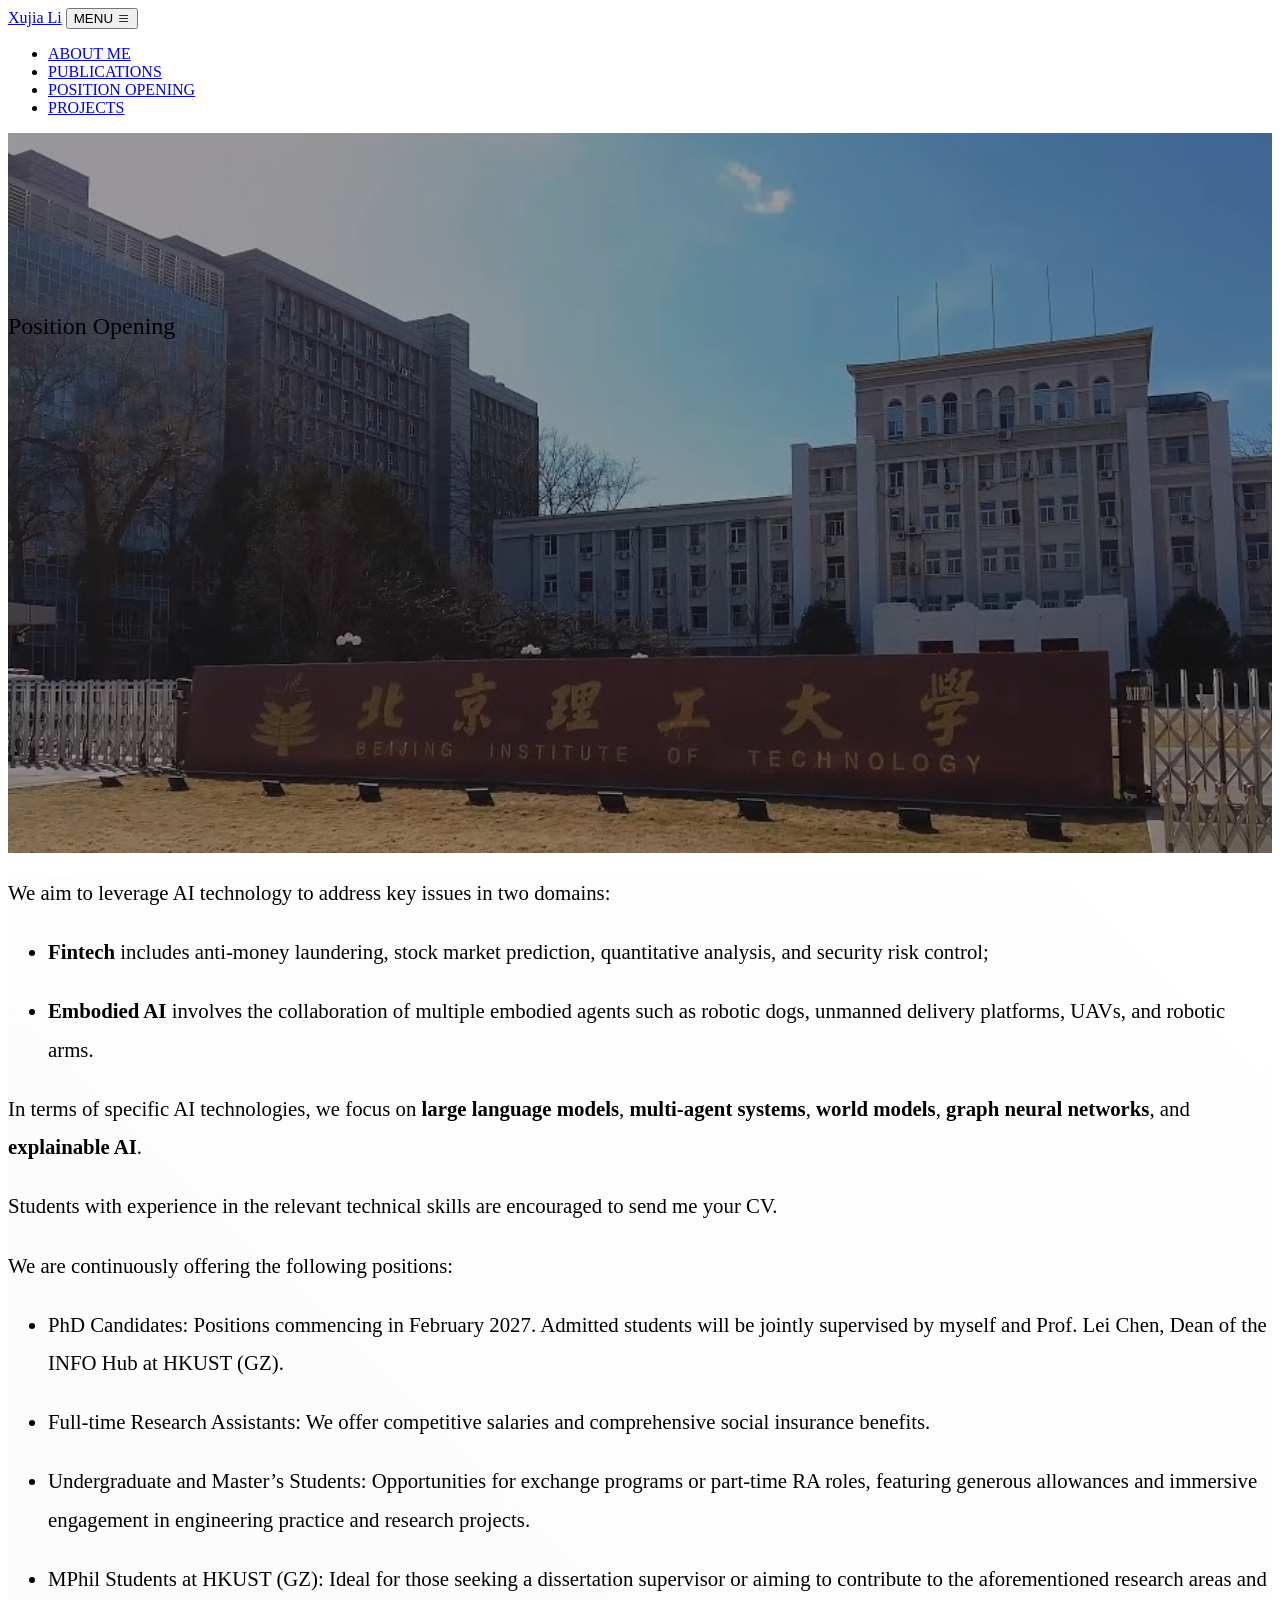
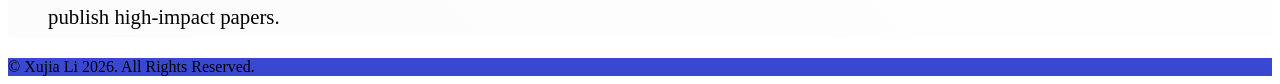
==== positionopening.html @ d1170f75 "Add keywords, separate pages, custom background images, adjust overlay" ====
<!DOCTYPE html>
<html lang="en">

<head>
    <meta charset="utf-8" />
    <meta name="viewport" content="width=device-width, initial-scale=1, shrink-to-fit=no" />
    <meta name="description" content="Position Opening" />
    <meta name="author" content="senli1073" />
    <title>Position Opening - Xujia Li</title>

    <!-- Icon -->
    <link rel="icon" type="image/x-icon" href="static/assets/favicon.ico" />

    <!-- Bootstrap icons-->
    <link href="https://cdn.jsdelivr.net/npm/bootstrap-icons@1.5.0/font/bootstrap-icons.css" rel="stylesheet" />

    <!-- Google fonts-->
    <link rel="preconnect" href="https://fonts.gstatic.com" />
    <link href="https://fonts.googleapis.com/css2?family=Newsreader:ital,wght@0,600;1,600&amp;display=swap"
        rel="stylesheet" />
    <link
        href="https://fonts.googleapis.com/css2?family=Mulish:ital,wght@0,300;0,500;0,600;0,700;1,300;1,500;1,600;1,700&amp;display=swap"
        rel="stylesheet" />
    <link href="https://fonts.googleapis.com/css2?family=Kanit:ital,wght@0,400;1,400&amp;display=swap"
        rel="stylesheet" />

    <!-- Core theme CSS (includes Bootstrap)-->
    <link type="text/css" href="static/css/styles.css" rel="stylesheet" />
    <link type="text/css" href="static/css/main.css" rel="stylesheet" />

    <!-- Bootstrap core JS-->
    <script type="text/javascript" src="static/js/bootstrap.bundle.min.js"></script>

    <!-- Markdown -->
    <script type="text/javascript" src="static/js/marked.min.js"></script>

    <!-- YAML parser -->
    <script type="text/javascript" src="static/js/js-yaml.min.js"></script>

</head>

<body id="page-top">
    <!-- Navigation-->
    <nav class="header navbar navbar-expand-lg navbar-light fixed-top shadow-sm" id="mainNav">
        <div class="container px-5">
            <a class="navbar-brand fw-bold" href="index.html">Xujia Li</a>
            <button class="navbar-toggler" type="button" data-bs-toggle="collapse" data-bs-target="#navbarResponsive"
                aria-controls="navbarResponsive" aria-expanded="false" aria-label="Toggle navigation">
                MENU
                <i class="bi-list"></i>
            </button>
            <div class="collapse navbar-collapse" id="navbarResponsive">
                <ul class="navbar-nav ms-auto me-4 my-3 my-lg-0">
                    <li class="nav-item">
                        <a class="nav-link me-lg-3" href="index.html">ABOUT ME</a>
                    </li>
                    <li class="nav-item">
                        <a class="nav-link me-lg-3" href="publications.html">PUBLICATIONS</a>
                    </li>
                    <li class="nav-item">
                        <a class="nav-link me-lg-3 active" href="positionopening.html">POSITION OPENING</a>
                    </li>
                    <li class="nav-item">
                        <a class="nav-link me-lg-3" href="projects.html">PROJECTS</a>
                    </li>
                </ul>
            </div>
        </div>
    </nav>

    <!-- Top Section -->
    <section class="top-section" style="background-image: url('static/assets/img/BIT.jpg'); background-position: center 30%;">
        <div class="top-section-content">
            <div class="container px-5">
                <h2 class="text-white display-3 lh-1 font-alt">Position Opening</h2>
            </div>
        </div>
    </section>

    <!-- Position Opening Content -->
    <section class="bg-gradient-primary-to-secondary-light mt5 md5" id="positionopening">
        <div class="container px-5">
            <div class="main-body" id="positionopening-md"></div>
        </div>
    </section>

    <!-- Footer-->
    <footer class="bg-bottom text-center py-5">
        <div class="container px-5">
            <div class="text-white-50 small">
                <div id="copyright-text" class="mb-2"></div>
            </div>
        </div>
    </footer>

    <!-- Content loader -->
    <script>
        const content_dir = 'contents/';

        // Load config
        fetch(content_dir + 'config.yml')
            .then(response => response.text())
            .then(text => {
                const yml = jsyaml.load(text);
                if (yml['copyright-text']) {
                    document.getElementById('copyright-text').innerHTML = yml['copyright-text'];
                }
            })
            .catch(error => console.log(error));

        // Load position opening markdown
        marked.use({ mangle: false, headerIds: false });
        fetch(content_dir + 'positionopening.md')
            .then(response => response.text())
            .then(markdown => {
                document.getElementById('positionopening-md').innerHTML = marked.parse(markdown);
            })
            .catch(error => console.log(error));
    </script>

</body>

</html>
---- static/css/main.css ----
@import "./styles.css";


:root{
    --h-title-color:#3948d2;
}

.header {
    border-bottom: solid 2px var(--bs-blue);
    z-index: 10000;
}

.bg-bottom {
    background-color: var(--h-title-color);
}

.top-section {
    position: relative;
    padding: 10rem 0;
    background-position: center;
    background-size: cover;
    height: 25rem;
}

.top-section h2 {
    font-weight: 400;
}

.top-section .top-section-content {
    position: relative;
    z-index: 1;
}

.top-section:before {
    content: "";
    position: absolute;
    top: 0;
    left: 0;
    width: 100%;
    height: 100%;
    background: rgba(0, 0, 0, 0.35);
}

section header h2{
    font-family: "Kanit", -apple-system, BlinkMacSystemFont, "Segoe UI", Roboto, "Helvetica Neue", Arial, sans-serif, "Apple Color Emoji", "Segoe UI Emoji", "Segoe UI Symbol", "Noto Color Emoji" !important;
    color: var(--h-title-color);
    font-size: 2.3rem;
    line-height: 4rem;
}

section .main-body{
    font-size: 1.3rem;
    font-weight: 200;
    line-height: 2.4rem;
}


.bg-gradient-primary-to-secondary-light {
    background: linear-gradient(45deg, #fcfcfc, #ffffff) !important;
}

.bg-gradient-primary-to-secondary-gray {
    background: linear-gradient(45deg, #f0f0f0, #f1f1f1) !important;
}



.on-top {
    position: relative;
    z-index: 10000;
}

.top-bg {
    background-position: center;
    background-size: fill;
    width: 100%;
    height: 100%;
}

.top-bg::before {
    content: "";
    position: absolute;
    top: 0;
    left: 0;
    width: 100%;
    height: 100%;
    background: rgba(0, 0, 0, 0.4);
}


#avatar {
    position: relative;
    height: 0;
    top:min(-65px,max(-100px,calc(-1*100vw/12)));
    max-width: 55em;
    margin: 0 1.5rem 0 0;
    float: right;
    z-index: 9000;
}

#avatar img {
    height: max(130px,min(200px,calc(100vw/6)));
    box-shadow: 5px 5px 5px rgba(0, 0, 0, 0.2);
}

@media screen and (max-width: 991px) {
    #avatar {
        margin: 0;
    }
}
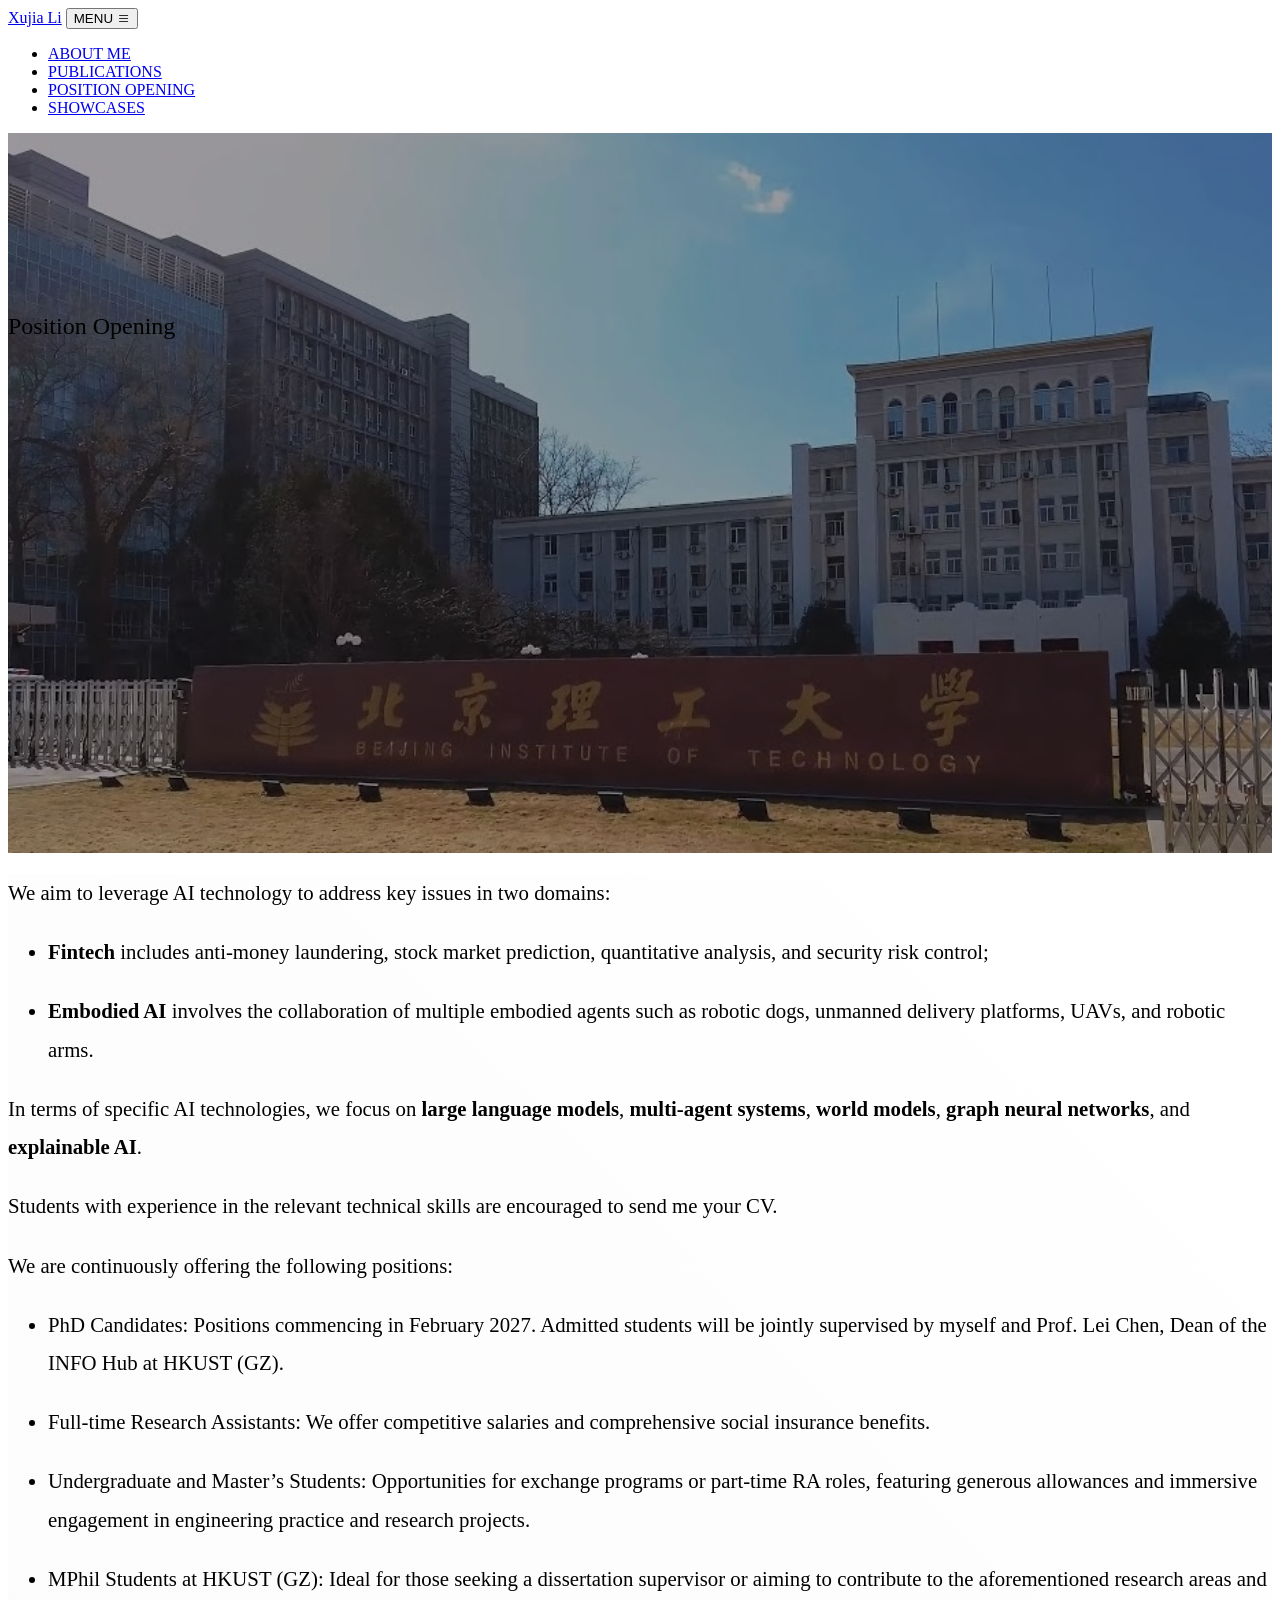
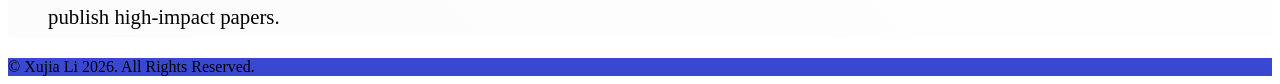
==== commit c1eadec0: "Redesign Projects → Showcases page with Apple Tech light aesthetic; add Ironlings video + partner lo" ====
--- a/positionopening.html
+++ b/positionopening.html
@@ -61,7 +61,7 @@
                         <a class="nav-link me-lg-3 active" href="positionopening.html">POSITION OPENING</a>
                     </li>
                     <li class="nav-item">
-                        <a class="nav-link me-lg-3" href="projects.html">PROJECTS</a>
+                        <a class="nav-link me-lg-3" href="projects.html">SHOWCASES</a>
                     </li>
                 </ul>
             </div>
--- a/static/css/main.css
+++ b/static/css/main.css
@@ -107,4 +107,435 @@
     #avatar {
         margin: 0;
     }
+}
+
+/* ============================================
+   Projects Page — Light Apple Tech Aesthetic
+   ============================================ */
+
+/* Light section */
+.proj-dark-section {
+    background: #f5f5f7;
+    padding: 5rem 0 6rem;
+}
+
+.proj-container {
+    max-width: 1200px;
+    margin: 0 auto;
+    padding: 0 2rem;
+}
+
+/* ── Card ── */
+.proj-card-dk {
+    position: relative;
+    margin-bottom: 100px;
+    opacity: 0;
+    transform: translateY(40px);
+    transition:
+        opacity 0.9s cubic-bezier(0.16, 1, 0.3, 1),
+        transform 0.9s cubic-bezier(0.16, 1, 0.3, 1);
+}
+
+.proj-card-dk:last-of-type {
+    margin-bottom: 0;
+}
+
+.proj-card-dk.revealed {
+    opacity: 1;
+    transform: translateY(0);
+}
+
+/* Card surface */
+.proj-card-surface {
+    position: relative;
+    z-index: 1;
+    background: #ffffff;
+    border: 1px solid rgba(0, 0, 0, 0.06);
+    border-radius: 20px;
+    padding: 3rem 3rem 2.5rem;
+    box-shadow:
+        0 1px 2px rgba(0, 0, 0, 0.02),
+        0 4px 24px rgba(0, 0, 0, 0.04);
+    transition:
+        box-shadow 0.5s ease,
+        border-color 0.5s ease;
+}
+
+.proj-card-dk:hover .proj-card-surface {
+    border-color: rgba(0, 0, 0, 0.1);
+    box-shadow:
+        0 1px 2px rgba(0, 0, 0, 0.03),
+        0 8px 40px rgba(0, 0, 0, 0.07);
+}
+
+/* Mouse-following ambient glow */
+.proj-card-glow {
+    position: absolute;
+    inset: -1px;
+    z-index: 0;
+    border-radius: 20px;
+    opacity: 0;
+    background: radial-gradient(
+        700px circle at var(--mx, 50%) var(--my, 50%),
+        rgba(0, 113, 227, 0.045),
+        transparent 60%
+    );
+    pointer-events: none;
+    transition: opacity 0.5s ease;
+}
+
+/* ── Card header: title left, tag right ── */
+.proj-card-header {
+    display: flex;
+    justify-content: space-between;
+    align-items: baseline;
+    gap: 1.5rem;
+    margin-bottom: 2rem;
+    flex-wrap: wrap;
+}
+
+.proj-card-title {
+    font-family: -apple-system, BlinkMacSystemFont, "SF Pro Display", "Inter", sans-serif;
+    font-size: clamp(1.5rem, 3vw, 2.25rem);
+    font-weight: 700;
+    letter-spacing: -0.025em;
+    line-height: 1.15;
+    color: #1d1d1f;
+    margin: 0;
+    transition: color 0.3s ease;
+    text-wrap: balance;
+}
+
+.proj-card-dk:hover .proj-card-title {
+    color: #0071e3;
+}
+
+.proj-card-tag {
+    flex-shrink: 0;
+    font-family: -apple-system, BlinkMacSystemFont, "SF Pro Display", "Inter", sans-serif;
+    font-size: 0.7rem;
+    font-weight: 500;
+    letter-spacing: 0.06em;
+    text-transform: uppercase;
+    color: #86868b;
+    background: #f5f5f7;
+    border: none;
+    border-radius: 100px;
+    padding: 0.35em 0.95em;
+}
+
+/* ── Media frame ── */
+.proj-card-media-wrap {
+    margin-bottom: 2rem;
+}
+
+.proj-card-media {
+    position: relative;
+    aspect-ratio: 16 / 9;
+    border-radius: 16px;
+    overflow: hidden;
+    border: 1px solid rgba(0, 0, 0, 0.06);
+    background: #f5f5f7;
+    box-shadow:
+        0 1px 2px rgba(0, 0, 0, 0.02),
+        0 4px 16px rgba(0, 0, 0, 0.04);
+    transition:
+        transform 0.6s cubic-bezier(0.25, 0.46, 0.45, 0.94),
+        box-shadow 0.6s cubic-bezier(0.25, 0.46, 0.45, 0.94);
+}
+
+.proj-card-dk:hover .proj-card-media {
+    transform: scale(1.012);
+    box-shadow:
+        0 2px 4px rgba(0, 0, 0, 0.04),
+        0 8px 32px rgba(0, 113, 227, 0.08);
+}
+
+.proj-card-media img,
+.proj-card-media video {
+    width: 100%;
+    height: 100%;
+    object-fit: cover;
+    display: block;
+    cursor: pointer;
+}
+
+/* Play button */
+.proj-play-btn {
+    position: absolute;
+    inset: 0;
+    z-index: 2;
+    display: flex;
+    align-items: center;
+    justify-content: center;
+    background: transparent;
+    border: none;
+    cursor: pointer;
+    transition: opacity 0.35s ease;
+}
+
+.proj-play-btn::before {
+    content: "";
+    position: absolute;
+    width: 64px;
+    height: 64px;
+    border-radius: 50%;
+    background: rgba(0, 0, 0, 0.5);
+    backdrop-filter: blur(8px);
+    -webkit-backdrop-filter: blur(8px);
+    transition:
+        transform 0.35s cubic-bezier(0.25, 0.46, 0.45, 0.94),
+        background 0.35s ease;
+}
+
+.proj-play-btn:hover::before {
+    transform: scale(1.08);
+    background: rgba(0, 0, 0, 0.65);
+}
+
+.proj-play-btn i {
+    position: relative;
+    z-index: 1;
+    font-size: 1.8rem;
+    color: #ffffff;
+    margin-left: 3px; /* optical centering for play triangle */
+    transition: transform 0.35s cubic-bezier(0.25, 0.46, 0.45, 0.94);
+}
+
+.proj-play-btn:hover i {
+    transform: scale(1.1);
+}
+
+.proj-play-btn.hidden {
+    opacity: 0;
+    pointer-events: none;
+}
+
+/* Placeholder */
+.proj-media-placeholder {
+    position: absolute;
+    inset: 0;
+    display: flex;
+    flex-direction: column;
+    align-items: center;
+    justify-content: center;
+    gap: 0.5rem;
+    color: rgba(0, 0, 0, 0.12);
+}
+
+.proj-media-placeholder i {
+    font-size: 2.5rem;
+    opacity: 0.5;
+}
+
+.proj-media-placeholder span {
+    font-family: -apple-system, BlinkMacSystemFont, "SF Pro Display", "Inter", sans-serif;
+    font-size: 0.75rem;
+    letter-spacing: 0.06em;
+    text-transform: uppercase;
+    opacity: 0.3;
+}
+
+/* ── Body / Description ── */
+.proj-card-body {
+    display: flex;
+    gap: 3rem;
+    align-items: flex-end;
+}
+
+.proj-card-desc {
+    flex: 1;
+    font-family: -apple-system, BlinkMacSystemFont, "SF Pro Display", "Inter", sans-serif;
+    font-size: 0.95rem;
+    font-weight: 400;
+    line-height: 1.7;
+    letter-spacing: -0.01em;
+    color: #86868b;
+    margin: 0;
+    max-width: 680px;
+    transition: color 0.4s ease;
+    text-wrap: pretty;
+}
+
+.proj-card-dk:hover .proj-card-desc {
+    color: #515154;
+}
+
+.proj-card-desc strong {
+    font-weight: 600;
+    color: #1d1d1f;
+}
+
+/* ── Link ── */
+.proj-card-link {
+    display: inline-flex;
+    align-items: center;
+    gap: 0.4em;
+    font-family: -apple-system, BlinkMacSystemFont, "SF Pro Display", "Inter", sans-serif;
+    font-size: 0.9rem;
+    font-weight: 500;
+    letter-spacing: -0.01em;
+    color: #0071e3;
+    text-decoration: none;
+    transition: opacity 0.3s ease;
+}
+
+.proj-card-link:hover {
+    opacity: 0.7;
+}
+
+.proj-card-arrow {
+    display: inline-block;
+    transition: transform 0.35s cubic-bezier(0.25, 0.46, 0.45, 0.94);
+}
+
+.proj-card-link:hover .proj-card-arrow {
+    transform: translateX(5px);
+}
+
+/* ── Card-level logos ── */
+.proj-card-logos {
+    display: flex;
+    flex-shrink: 0;
+    align-items: center;
+    gap: 0.75rem;
+}
+
+.proj-card-logos .proj-logo-item {
+    display: inline-flex;
+    align-items: center;
+    justify-content: center;
+    height: 26px;
+    padding: 0 0.85rem;
+    font-family: -apple-system, BlinkMacSystemFont, "SF Pro Display", "Inter", sans-serif;
+    font-size: 0.65rem;
+    font-weight: 500;
+    letter-spacing: 0.04em;
+    color: rgba(0, 0, 0, 0.22);
+    border: 1px solid rgba(0, 0, 0, 0.08);
+    border-radius: 6px;
+    background: #fafafa;
+    transition:
+        color 0.3s ease,
+        border-color 0.3s ease,
+        transform 0.3s ease;
+}
+
+.proj-card-logos .proj-logo-item:hover {
+    color: #1d1d1f;
+    border-color: rgba(0, 0, 0, 0.18);
+    transform: translateY(-2px);
+}
+
+.proj-card-logos img {
+    height: 32px;
+    width: auto;
+    display: block;
+}
+
+/* ──────────────────────────────────────────
+   Responsive
+   ────────────────────────────────────────── */
+@media screen and (max-width: 991px) {
+    .proj-card-dk {
+        margin-bottom: 64px;
+    }
+
+    .proj-card-surface {
+        padding: 2rem 1.75rem 1.75rem;
+        border-radius: 16px;
+    }
+
+    .proj-card-glow {
+        border-radius: 16px;
+    }
+
+    .proj-card-media {
+        aspect-ratio: 4 / 3;
+        border-radius: 12px;
+    }
+
+    .proj-card-title {
+        font-size: clamp(1.25rem, 5vw, 1.75rem);
+    }
+
+    .proj-card-desc {
+        font-size: 0.9rem;
+    }
+
+    .proj-partners-row {
+        gap: 1.75rem 2.25rem;
+    }
+}
+
+@media screen and (max-width: 575px) {
+    .proj-dark-section {
+        padding: 3rem 0 4rem;
+    }
+
+    .proj-container {
+        padding: 0 1.25rem;
+    }
+
+    .proj-card-dk {
+        margin-bottom: 48px;
+    }
+
+    .proj-card-surface {
+        padding: 1.5rem 1.25rem 1.25rem;
+    }
+
+    .proj-card-header {
+        flex-direction: column;
+        gap: 0.5rem;
+        margin-bottom: 1.25rem;
+    }
+
+    .proj-card-title {
+        font-size: 1.2rem;
+    }
+
+    .proj-card-desc {
+        font-size: 0.85rem;
+        line-height: 1.6;
+        max-width: 100%;
+    }
+
+    .proj-card-body {
+        flex-direction: column;
+        gap: 0.75rem;
+        align-items: stretch;
+    }
+
+    .proj-card-logos {
+        justify-content: flex-end;
+    }
+}
+
+/* Reduced motion */
+@media (prefers-reduced-motion: reduce) {
+    .proj-card-dk {
+        opacity: 1;
+        transform: none;
+        transition: none;
+    }
+
+    .proj-card-media {
+        transition: none;
+    }
+
+    .proj-card-dk:hover .proj-card-media {
+        transform: none;
+        box-shadow:
+            0 1px 2px rgba(0, 0, 0, 0.02),
+            0 4px 16px rgba(0, 0, 0, 0.04);
+    }
+
+    .proj-card-glow {
+        display: none;
+    }
+
+    .proj-card-link .proj-card-arrow {
+        transition: none;
+    }
 }
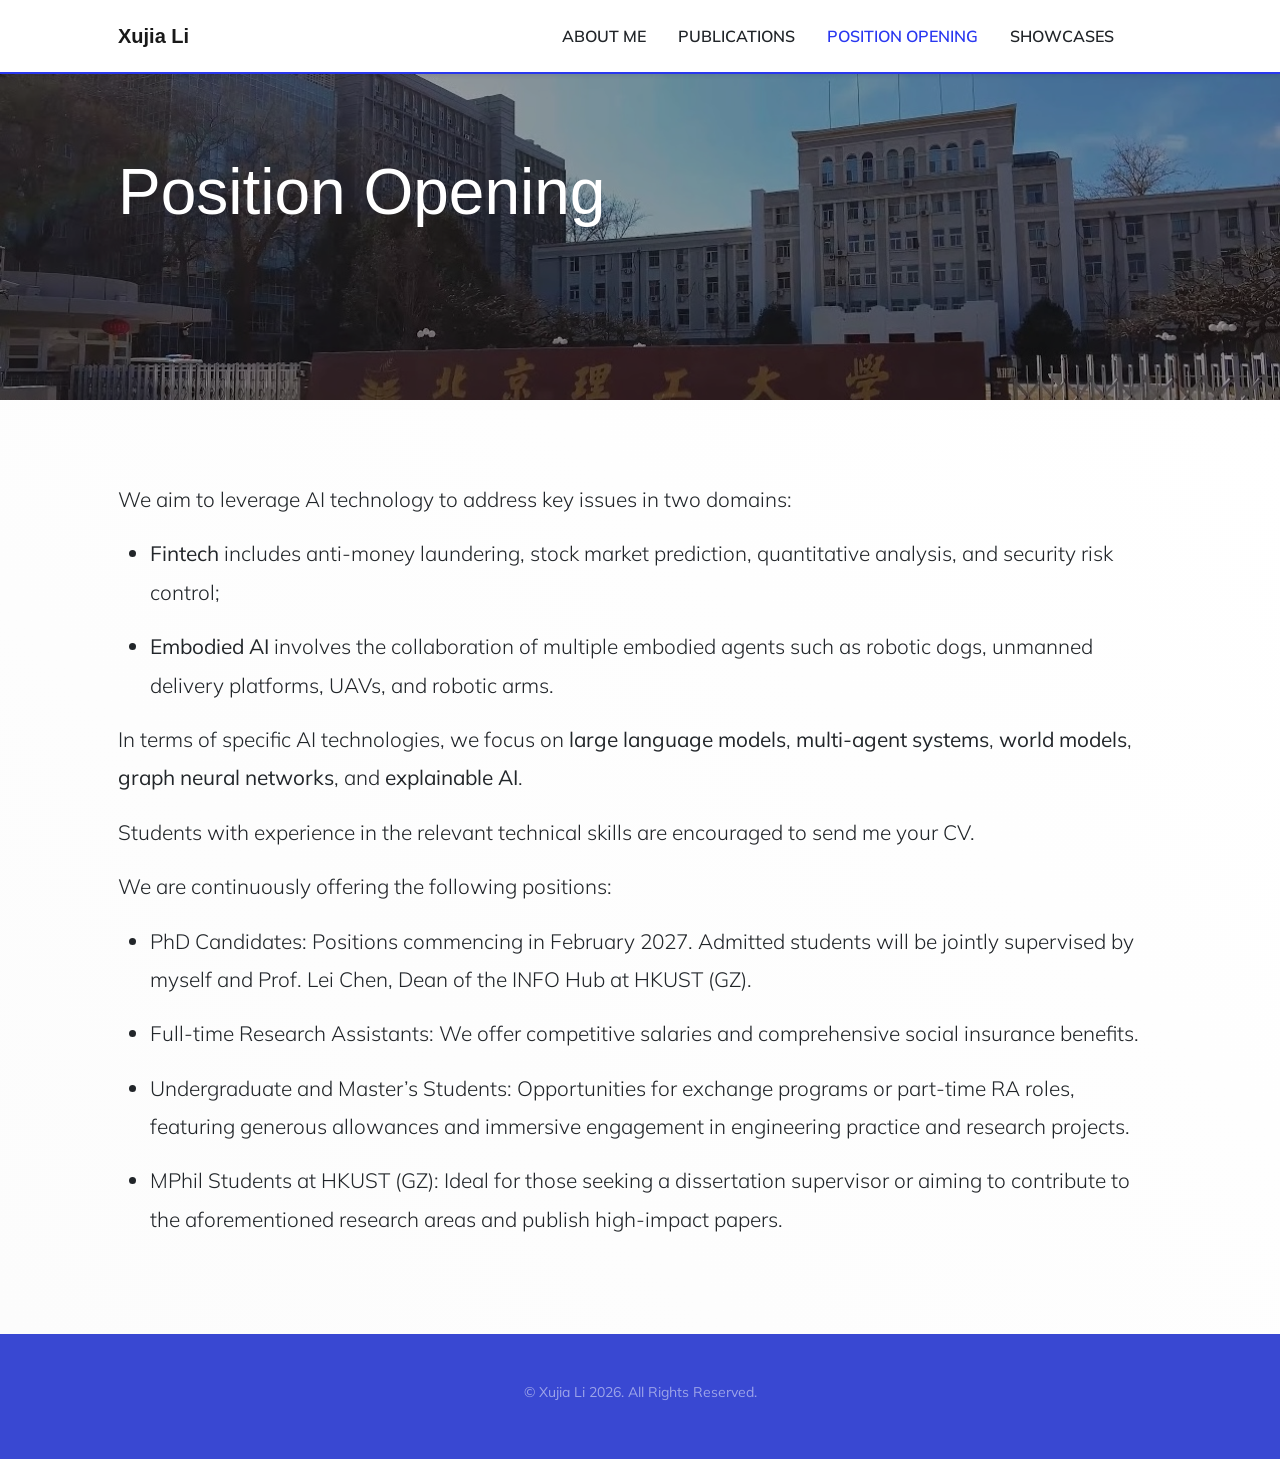
==== commit e43cd218: "Unify typography: drop Kanit, use Mulish+Newsreader, fix body weight" ====
--- a/positionopening.html
+++ b/positionopening.html
@@ -19,9 +19,7 @@
     <link href="https://fonts.googleapis.com/css2?family=Newsreader:ital,wght@0,600;1,600&amp;display=swap"
         rel="stylesheet" />
     <link
-        href="https://fonts.googleapis.com/css2?family=Mulish:ital,wght@0,300;0,500;0,600;0,700;1,300;1,500;1,600;1,700&amp;display=swap"
-        rel="stylesheet" />
-    <link href="https://fonts.googleapis.com/css2?family=Kanit:ital,wght@0,400;1,400&amp;display=swap"
+        href="https://fonts.googleapis.com/css2?family=Mulish:ital,wght@0,300;0,400;0,500;0,600;0,700;1,300;1,400;1,500;1,600;1,700&amp;display=swap"
         rel="stylesheet" />
 
     <!-- Core theme CSS (includes Bootstrap)-->
--- a/static/css/main.css
+++ b/static/css/main.css
@@ -42,7 +42,7 @@
 }
 
 section header h2{
-    font-family: "Kanit", -apple-system, BlinkMacSystemFont, "Segoe UI", Roboto, "Helvetica Neue", Arial, sans-serif, "Apple Color Emoji", "Segoe UI Emoji", "Segoe UI Symbol", "Noto Color Emoji" !important;
+    font-family: "Mulish", -apple-system, BlinkMacSystemFont, "Segoe UI", Roboto, "Helvetica Neue", Arial, sans-serif;
     color: var(--h-title-color);
     font-size: 2.3rem;
     line-height: 4rem;
@@ -50,7 +50,7 @@
 
 section .main-body{
     font-size: 1.3rem;
-    font-weight: 200;
+    font-weight: 300;
     line-height: 2.4rem;
 }
 
@@ -184,18 +184,17 @@
     transition: opacity 0.5s ease;
 }
 
-/* ── Card header: title left, tag right ── */
+/* ── Card header: title top, tag on its own line below ── */
 .proj-card-header {
     display: flex;
-    justify-content: space-between;
-    align-items: baseline;
-    gap: 1.5rem;
+    flex-direction: column;
+    align-items: flex-start;
+    gap: 0.5rem;
     margin-bottom: 2rem;
-    flex-wrap: wrap;
 }
 
 .proj-card-title {
-    font-family: -apple-system, BlinkMacSystemFont, "SF Pro Display", "Inter", sans-serif;
+    font-family: "Mulish", -apple-system, BlinkMacSystemFont, "Segoe UI", Roboto, sans-serif;
     font-size: clamp(1.5rem, 3vw, 2.25rem);
     font-weight: 700;
     letter-spacing: -0.025em;
@@ -212,7 +211,7 @@
 
 .proj-card-tag {
     flex-shrink: 0;
-    font-family: -apple-system, BlinkMacSystemFont, "SF Pro Display", "Inter", sans-serif;
+    font-family: "Mulish", -apple-system, BlinkMacSystemFont, "Segoe UI", Roboto, sans-serif;
     font-size: 0.7rem;
     font-weight: 500;
     letter-spacing: 0.06em;
@@ -235,7 +234,7 @@
     border-radius: 16px;
     overflow: hidden;
     border: 1px solid rgba(0, 0, 0, 0.06);
-    background: #f5f5f7;
+    background: #fff;
     box-shadow:
         0 1px 2px rgba(0, 0, 0, 0.02),
         0 4px 16px rgba(0, 0, 0, 0.04);
@@ -329,11 +328,119 @@
 }
 
 .proj-media-placeholder span {
-    font-family: -apple-system, BlinkMacSystemFont, "SF Pro Display", "Inter", sans-serif;
+    font-family: "Mulish", -apple-system, BlinkMacSystemFont, "Segoe UI", Roboto, sans-serif;
     font-size: 0.75rem;
     letter-spacing: 0.06em;
     text-transform: uppercase;
     opacity: 0.3;
+}
+
+/* ── Image Carousel (Card 3) ── */
+.proj-carousel {
+    position: absolute;
+    inset: 0;
+    overflow: hidden;
+}
+
+.proj-carousel-track {
+    position: relative;
+    width: 100%;
+    height: 100%;
+}
+
+.proj-carousel-img {
+    position: absolute;
+    inset: 0;
+    width: 100%;
+    height: 100%;
+    object-fit: cover;
+    opacity: 0;
+    transition: opacity 0.4s ease;
+    pointer-events: none;
+}
+
+.proj-carousel-img.active {
+    opacity: 1;
+    pointer-events: auto;
+}
+
+.proj-carousel-btn {
+    position: absolute;
+    top: 50%;
+    transform: translateY(-50%);
+    z-index: 3;
+    width: 36px;
+    height: 36px;
+    border: none;
+    border-radius: 50%;
+    background: rgba(0, 0, 0, 0.45);
+    backdrop-filter: blur(8px);
+    -webkit-backdrop-filter: blur(8px);
+    color: #fff;
+    display: flex;
+    align-items: center;
+    justify-content: center;
+    cursor: pointer;
+    opacity: 0;
+    transition:
+        opacity 0.3s ease,
+        background 0.3s ease,
+        transform 0.3s ease;
+    box-shadow: 0 2px 8px rgba(0, 0, 0, 0.12);
+}
+
+.proj-card-media:hover .proj-carousel-btn {
+    opacity: 1;
+}
+
+.proj-carousel-btn:hover {
+    background: rgba(0, 0, 0, 0.65);
+    box-shadow: 0 4px 16px rgba(0, 0, 0, 0.2);
+}
+
+.proj-carousel-btn i {
+    font-size: 1rem;
+}
+
+.proj-carousel-prev {
+    left: 10px;
+}
+
+.proj-carousel-next {
+    right: 10px;
+}
+
+/* Dots */
+.proj-carousel-dots {
+    position: absolute;
+    bottom: 10px;
+    left: 50%;
+    transform: translateX(-50%);
+    z-index: 3;
+    display: flex;
+    gap: 6px;
+}
+
+.proj-carousel-dot {
+    width: 7px;
+    height: 7px;
+    border-radius: 50%;
+    border: none;
+    background: rgba(0, 0, 0, 0.18);
+    cursor: pointer;
+    transition:
+        background 0.3s ease,
+        transform 0.3s ease;
+    padding: 0;
+}
+
+.proj-carousel-dot:hover {
+    background: rgba(0, 0, 0, 0.35);
+}
+
+.proj-carousel-dot.active {
+    background: rgba(0, 0, 0, 0.6);
+    transform: scale(1.3);
 }
 
 /* ── Body / Description ── */
@@ -345,7 +452,7 @@
 
 .proj-card-desc {
     flex: 1;
-    font-family: -apple-system, BlinkMacSystemFont, "SF Pro Display", "Inter", sans-serif;
+    font-family: "Mulish", -apple-system, BlinkMacSystemFont, "Segoe UI", Roboto, sans-serif;
     font-size: 0.95rem;
     font-weight: 400;
     line-height: 1.7;
@@ -371,12 +478,13 @@
     display: inline-flex;
     align-items: center;
     gap: 0.4em;
-    font-family: -apple-system, BlinkMacSystemFont, "SF Pro Display", "Inter", sans-serif;
+    font-family: "Mulish", -apple-system, BlinkMacSystemFont, "Segoe UI", Roboto, sans-serif;
     font-size: 0.9rem;
     font-weight: 500;
     letter-spacing: -0.01em;
     color: #0071e3;
     text-decoration: none;
+    margin-bottom: 0.75rem;
     transition: opacity 0.3s ease;
 }
 
@@ -393,11 +501,120 @@
     transform: translateX(5px);
 }
 
-/* ── Card-level logos ── */
+/* ── Progress bar ── */
+/* ── Progress bar (range input) ── */
+.proj-progress-bar {
+    -webkit-appearance: none;
+    appearance: none;
+    width: 100%;
+    height: 4px;
+    background: rgba(0, 0, 0, 0.06);
+    border-radius: 2px;
+    margin: 0.5rem 0 1.5rem;
+    cursor: pointer;
+    outline: none;
+    transition: height 0.2s ease;
+}
+
+.proj-progress-bar:hover {
+    height: 6px;
+}
+
+/* Thumb */
+.proj-progress-bar::-webkit-slider-thumb {
+    -webkit-appearance: none;
+    appearance: none;
+    width: 14px;
+    height: 14px;
+    border-radius: 50%;
+    background: #0071e3;
+    border: none;
+    cursor: pointer;
+    box-shadow: 0 1px 4px rgba(0, 0, 0, 0.15);
+    transition: transform 0.2s ease;
+}
+
+.proj-progress-bar::-webkit-slider-thumb:hover {
+    transform: scale(1.2);
+}
+
+.proj-progress-bar::-moz-range-thumb {
+    width: 14px;
+    height: 14px;
+    border-radius: 50%;
+    background: #0071e3;
+    border: none;
+    cursor: pointer;
+    box-shadow: 0 1px 4px rgba(0, 0, 0, 0.15);
+}
+
+/* Track (Firefox) */
+.proj-progress-bar::-moz-range-track {
+    height: 4px;
+    background: rgba(0, 0, 0, 0.06);
+    border-radius: 2px;
+}
+
+/* Track (IE) */
+.proj-progress-bar::-ms-track {
+    height: 4px;
+    background: transparent;
+    border-color: transparent;
+    color: transparent;
+}
+
+.proj-progress-bar::-ms-fill-lower {
+    background: #0071e3;
+    border-radius: 2px;
+}
+
+.proj-progress-bar::-ms-fill-upper {
+    background: rgba(0, 0, 0, 0.06);
+    border-radius: 2px;
+}
+
+.proj-progress-bar::-ms-thumb {
+    width: 14px;
+    height: 14px;
+    border-radius: 50%;
+    background: #0071e3;
+    border: none;
+    cursor: pointer;
+}
+
+/* ── Industry Partners box ── */
+.proj-partners-box {
+    flex-shrink: 0;
+    border: 1px solid rgba(0, 0, 0, 0.1);
+    border-radius: 12px;
+    padding: 0.85rem 1.1rem;
+    background: #fff;
+    box-shadow: 0 1px 4px rgba(0, 0, 0, 0.04);
+    transition:
+        border-color 0.3s ease,
+        box-shadow 0.3s ease;
+}
+
+.proj-card-dk:hover .proj-partners-box {
+    border-color: rgba(0, 0, 0, 0.18);
+    box-shadow: 0 2px 12px rgba(0, 0, 0, 0.06);
+}
+
+.proj-partners-label {
+    font-family: "Mulish", -apple-system, BlinkMacSystemFont, "Segoe UI", Roboto, sans-serif;
+    font-size: 0.65rem;
+    font-weight: 500;
+    letter-spacing: 0.06em;
+    text-transform: uppercase;
+    color: #86868b;
+    margin-bottom: 0.6rem;
+}
+
+/* ── Card-level logos (inside partners box) ── */
 .proj-card-logos {
     display: flex;
-    flex-shrink: 0;
     align-items: center;
+    justify-content: center;
     gap: 0.75rem;
 }
 
@@ -407,7 +624,7 @@
     justify-content: center;
     height: 26px;
     padding: 0 0.85rem;
-    font-family: -apple-system, BlinkMacSystemFont, "SF Pro Display", "Inter", sans-serif;
+    font-family: "Mulish", -apple-system, BlinkMacSystemFont, "Segoe UI", Roboto, sans-serif;
     font-size: 0.65rem;
     font-weight: 500;
     letter-spacing: 0.04em;
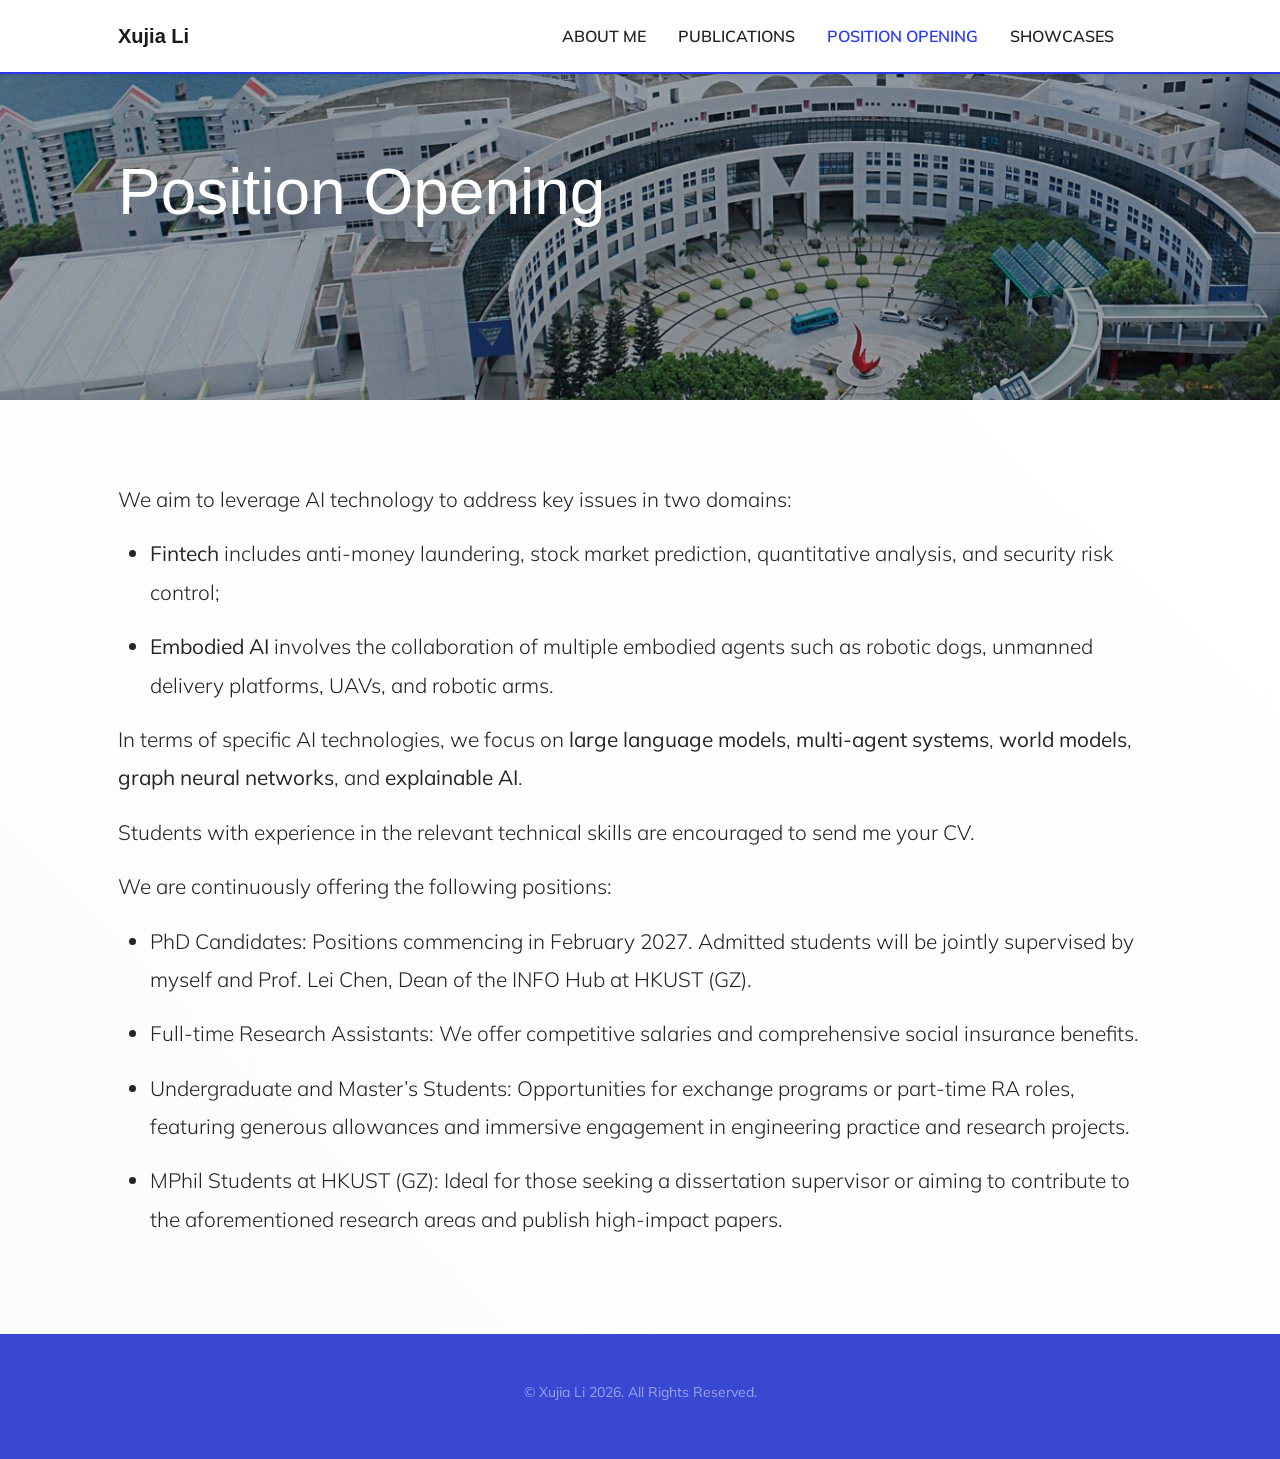
==== commit 6cb7afd8: "Unify background image across all pages to background.jpeg" ====
--- a/positionopening.html
+++ b/positionopening.html
@@ -3,6 +3,7 @@
 
 <head>
     <meta charset="utf-8" />
+    <meta name="google-site-verification" content="9arQaWgXvN6M59jtZ3MeowEUZMRKwGr8Cg7Pl4P0Jks" />
     <meta name="viewport" content="width=device-width, initial-scale=1, shrink-to-fit=no" />
     <meta name="description" content="Position Opening" />
     <meta name="author" content="senli1073" />
@@ -67,7 +68,7 @@
     </nav>
 
     <!-- Top Section -->
-    <section class="top-section" style="background-image: url('static/assets/img/BIT.jpg'); background-position: center 30%;">
+    <section class="top-section" style="background-image: url('static/assets/img/background.jpeg');">
         <div class="top-section-content">
             <div class="container px-5">
                 <h2 class="text-white display-3 lh-1 font-alt">Position Opening</h2>
--- a/static/css/main.css
+++ b/static/css/main.css
@@ -52,6 +52,15 @@
     font-size: 1.3rem;
     font-weight: 300;
     line-height: 2.4rem;
+}
+
+/* Highlight abbreviation */
+.hl {
+    font-family: "Newsreader", "Times New Roman", serif;
+    font-weight: 600;
+    font-style: italic;
+    color: var(--h-title-color);
+    letter-spacing: 0.02em;
 }
 
 
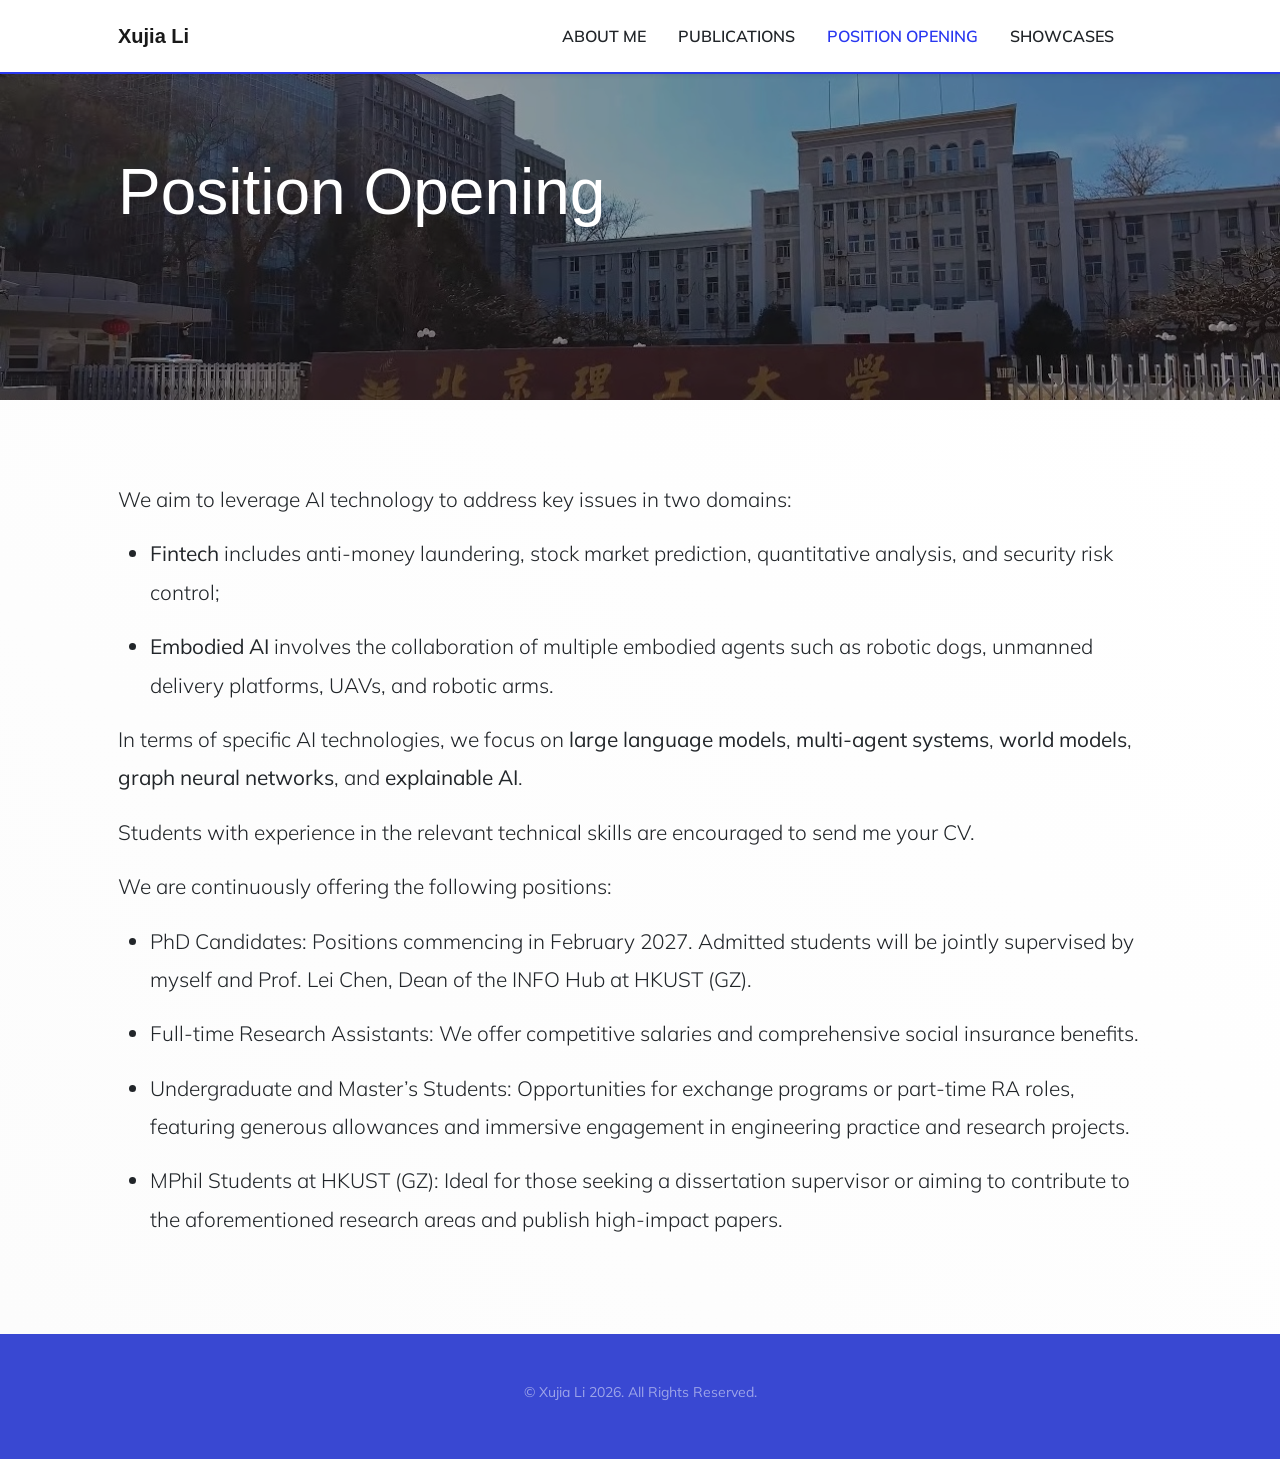
==== commit d200fcfb: "Revert: restore original background images and remove preload=none" ====
--- a/positionopening.html
+++ b/positionopening.html
@@ -68,7 +68,7 @@
     </nav>
 
     <!-- Top Section -->
-    <section class="top-section" style="background-image: url('static/assets/img/background.jpeg');">
+    <section class="top-section" style="background-image: url('static/assets/img/BIT.jpg'); background-position: center 30%;">
         <div class="top-section-content">
             <div class="container px-5">
                 <h2 class="text-white display-3 lh-1 font-alt">Position Opening</h2>
